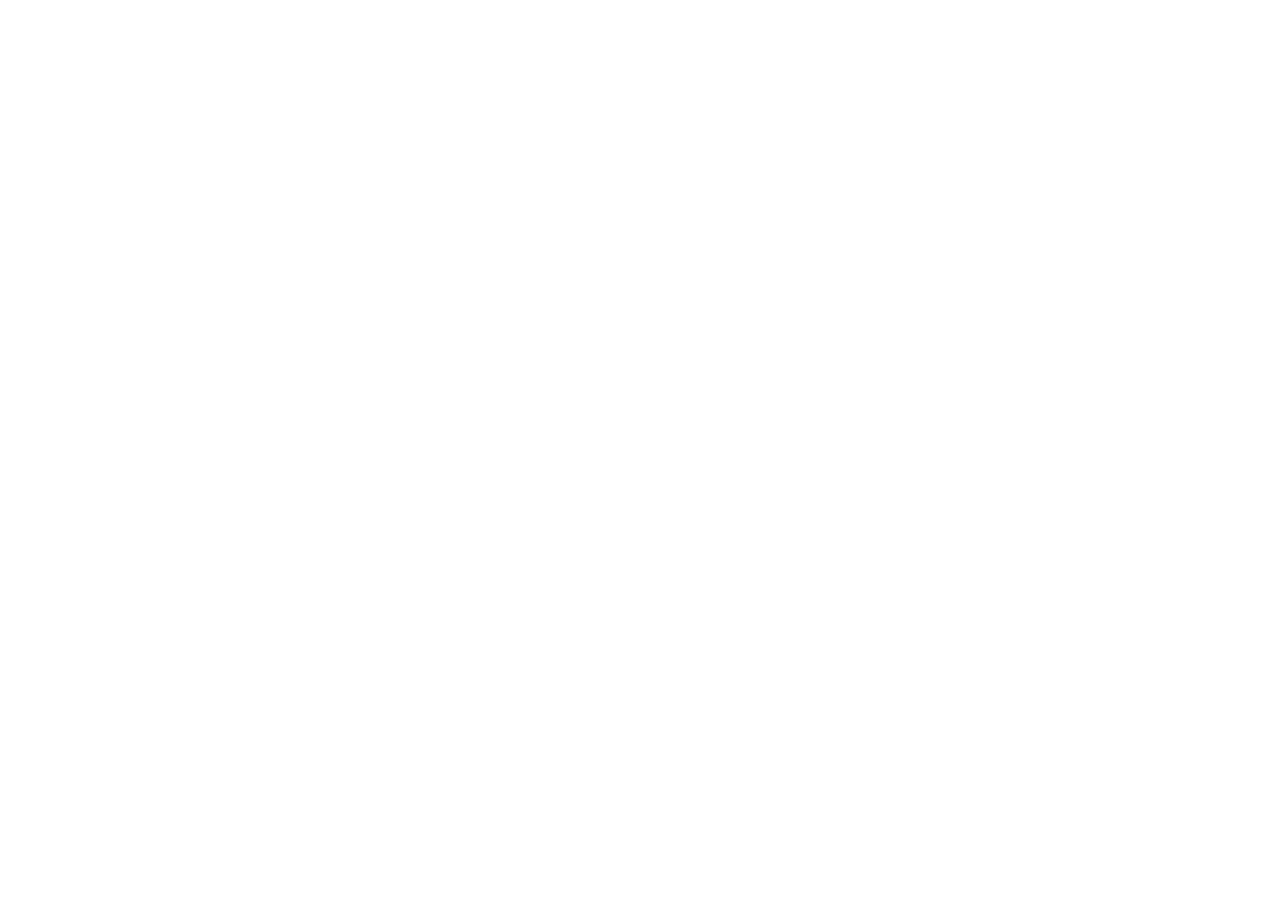
==== index.html @ 9cf0598d "created the basic html files and added css foler and file then added boilerplate" ====
<!DOCTYPE html>
<!--[if lt IE 7]>      <html class="no-js lt-ie9 lt-ie8 lt-ie7"> <![endif]-->
<!--[if IE 7]>         <html class="no-js lt-ie9 lt-ie8"> <![endif]-->
<!--[if IE 8]>         <html class="no-js lt-ie9"> <![endif]-->
<!--[if gt IE 8]><!--> <html class="no-js"> <!--<![endif]-->
    <head>
        <meta charset="utf-8">
        <meta http-equiv="X-UA-Compatible" content="IE=edge">
        <title></title>
        <meta name="description" content="">
        <meta name="viewport" content="width=device-width, initial-scale=1">
        <link rel="stylesheet" href="">
    </head>
    <body>
        <!--[if lt IE 7]>
            <p class="browsehappy">You are using an <strong>outdated</strong> browser. Please <a href="#">upgrade your browser</a> to improve your experience.</p>
        <![endif]-->
        
        <script src="" async defer></script>
    </body>
</html>
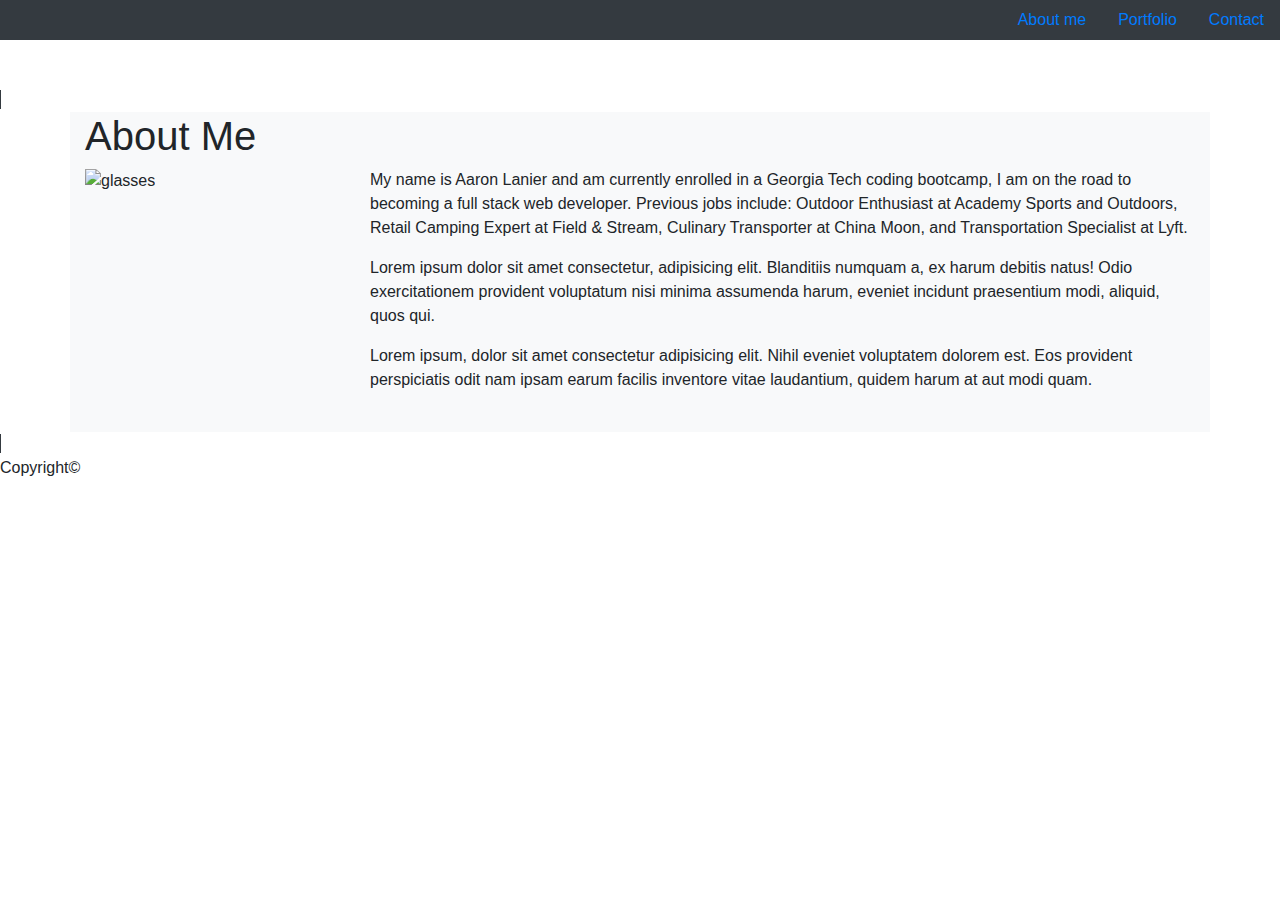
==== commit 93612b87: "edited" ====
--- a/index.html
+++ b/index.html
@@ -2,20 +2,116 @@
 <!--[if lt IE 7]>      <html class="no-js lt-ie9 lt-ie8 lt-ie7"> <![endif]-->
 <!--[if IE 7]>         <html class="no-js lt-ie9 lt-ie8"> <![endif]-->
 <!--[if IE 8]>         <html class="no-js lt-ie9"> <![endif]-->
-<!--[if gt IE 8]><!--> <html class="no-js"> <!--<![endif]-->
-    <head>
-        <meta charset="utf-8">
-        <meta http-equiv="X-UA-Compatible" content="IE=edge">
-        <title></title>
-        <meta name="description" content="">
-        <meta name="viewport" content="width=device-width, initial-scale=1">
-        <link rel="stylesheet" href="">
-    </head>
-    <body>
-        <!--[if lt IE 7]>
-            <p class="browsehappy">You are using an <strong>outdated</strong> browser. Please <a href="#">upgrade your browser</a> to improve your experience.</p>
-        <![endif]-->
-        
-        <script src="" async defer></script>
-    </body>
+<!--[if gt IE 8]><!-->
+<html class="no-js">
+<!--<![endif]-->
+
+<head>
+    <meta charset="utf-8">
+    <meta http-equiv="X-UA-Compatible" content="IE=edge">
+    <title>AaronLanier</title>
+    <meta name="description" content="">
+    <meta name="viewport" content="width=device-width, initial-scale=1">
+    <link rel="stylesheet" href="C:\Users\Aaron Lanier\gt\sandbox\Bootstrap-Portfolio\css\style.css">
+    <link rel="stylesheet" href="https://stackpath.bootstrapcdn.com/bootstrap/4.3.1/css/bootstrap.min.css"
+        integrity="sha384-ggOyR0iXCbMQv3Xipma34MD+dH/1fQ784/j6cY/iJTQUOhcWr7x9JvoRxT2MZw1T" crossorigin="anonymous">
+
+</head>
+
+<body
+    background="C:\Users\Aaron Lanier\gt\sandbox\AaronLanier.github.io\assets\images\3840x2160-3073615-birds-eye-view_forest_green_nature_trees.jpg">
+
+    <!-- <header id="header">
+                    <div id="container">
+                     <div id="yourName">
+                        <h1>Aaron Lanier</h1>
+                     </div>
+                    <nav>
+                         <ul>
+                            <li><a href="C:\Users\Aaron Lanier\gt\sandbox\AaronLanier.github.io\index.html">About</a></li>
+                            <li><a href="C:\Users\Aaron Lanier\gt\sandbox\AaronLanier.github.io\portfolio.html">Portfolio</a></li>
+                            <li><a href="C:\Users\Aaron Lanier\gt\sandbox\AaronLanier.github.io\contact.html">Contact</a></li>
+                        </ul>
+                    </nav>
+                </div>
+                 </header> -->
+    <div class="row-sm-12">
+        <div class="navbar-dark bg-dark">
+
+            <ul class="nav justify-content-end">
+                <li class="nav-item">
+                    <a class="nav-link active"
+                        href="C:\Users\Aaron Lanier\gt\sandbox\Bootstrap-Portfolio\index.html">About me</a>
+                </li>
+                <li class="nav-item">
+                    <a class="nav-link"
+                        href="C:\Users\Aaron Lanier\gt\sandbox\Bootstrap-Portfolio\portfolio.html">Portfolio</a>
+                </li>
+                <li class="nav-item">
+                    <a class="nav-link"
+                        href="C:\Users\Aaron Lanier\gt\sandbox\Bootstrap-Portfolio\contact.html">Contact</a>
+                </li>
+
+            </ul>
+        </div>
+    </div>
+    <!-- <ul class="nav justify-content-end">
+                        <li class="nav-item">
+                                <a class="nav-link active" href="C:\Users\Aaron Lanier\gt\sandbox\Bootstrap-Portfolio\index.html">About me</a>
+                        </li>
+                        <li class="nav-item">
+                                <a class="nav-link" href="C:\Users\Aaron Lanier\gt\sandbox\Bootstrap-Portfolio\portfolio.html">Portfolio</a>
+                        </li>
+                        <li class="nav-item">
+                                <a class="nav-link" href="C:\Users\Aaron Lanier\gt\sandbox\Bootstrap-Portfolio\contact.html">Contact</a>
+                        </li>
+                       
+                      </ul> -->
+    <br><br>
+    <span class="border border-dark">
+        <div class="container bg-light" ;>
+            <h1>About Me</h1>
+
+            <div class="row">
+
+                <div class="col-sm-3">
+                    <img alt="glasses"
+                        src="C:\Users\Aaron Lanier\gt\sandbox\AaronLanier.github.io\assets\images\Screenshot_20180320-225519 (2).png"
+                        width="100%">
+
+                </div>
+
+                <div class="col-sm-9" >
+                    <p>
+                        My name is Aaron Lanier and am currently enrolled in a Georgia Tech coding bootcamp, I am on the
+                        road to becoming a full stack web developer. Previous jobs include: Outdoor Enthusiast at
+                        Academy Sports and Outdoors, Retail Camping Expert at Field & Stream, Culinary Transporter at
+                        China Moon, and Transportation Specialist at Lyft.
+                    </p>
+
+                    <p>
+                        Lorem ipsum dolor sit amet consectetur, adipisicing elit. Blanditiis numquam a, ex harum debitis
+                        natus! Odio exercitationem provident voluptatum nisi minima assumenda harum, eveniet incidunt
+                        praesentium modi, aliquid, quos qui.
+                    </p>
+                    <p>
+                        Lorem ipsum, dolor sit amet consectetur adipisicing elit. Nihil eveniet voluptatem dolorem est.
+                        Eos provident perspiciatis odit nam ipsam earum facilis inventore vitae laudantium, quidem harum
+                        at aut modi quam.
+                    </p>
+                    <br>
+                </div>
+
+            </div>
+
+
+        </div>
+    </span>
+
+    <footer id="footer">
+        <p>Copyright©</p>
+    </footer>
+
+</body>
+
 </html>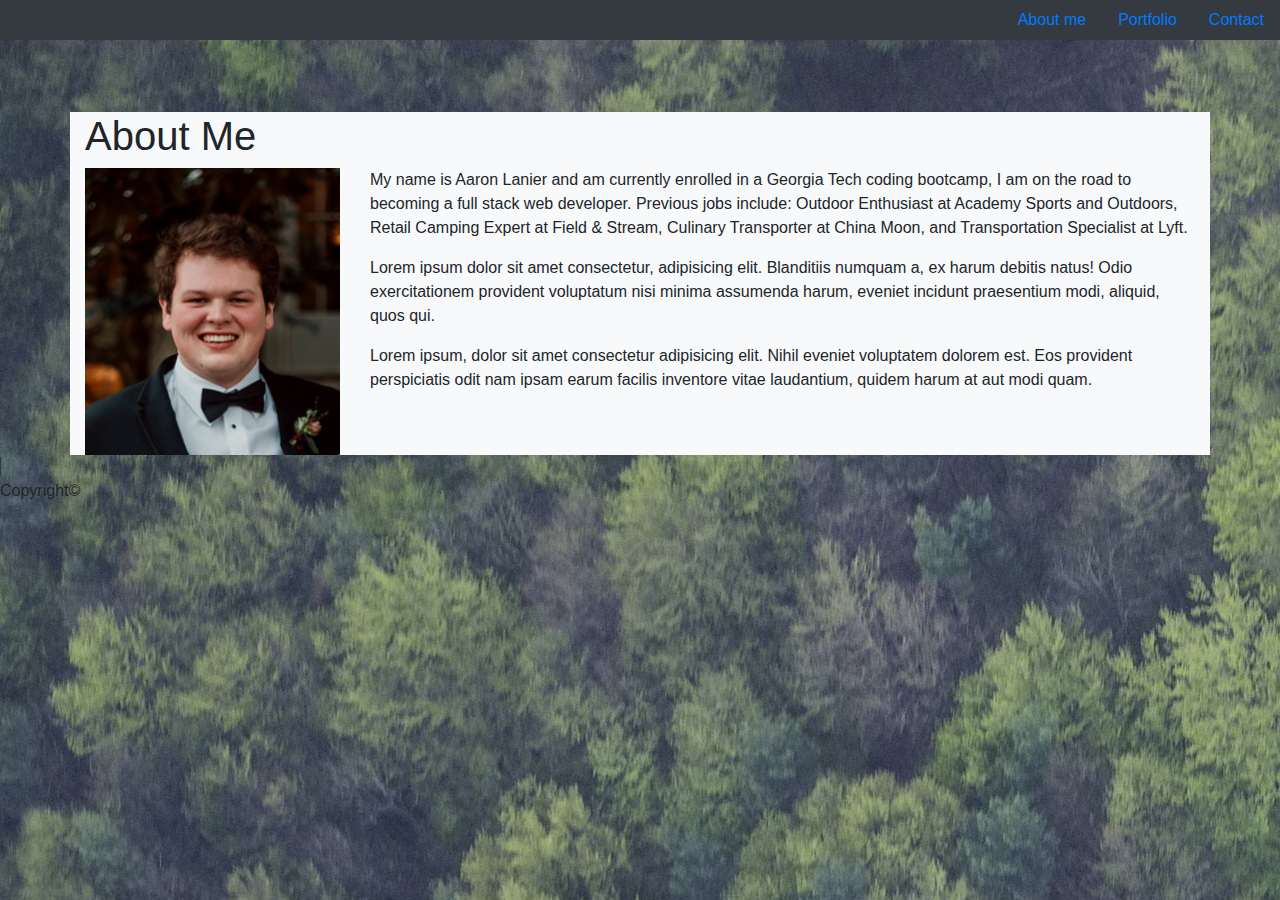
==== commit 8731427d: "changed all paths to relative" ====
--- a/index.html
+++ b/index.html
@@ -18,8 +18,7 @@
 
 </head>
 
-<body
-    background="C:\Users\Aaron Lanier\gt\sandbox\AaronLanier.github.io\assets\images\3840x2160-3073615-birds-eye-view_forest_green_nature_trees.jpg">
+<body background="images\3840x2160-3073615-birds-eye-view_forest_green_nature_trees.jpg">
 
     <!-- <header id="header">
                     <div id="container">
@@ -41,15 +40,15 @@
             <ul class="nav justify-content-end">
                 <li class="nav-item">
                     <a class="nav-link active"
-                        href="C:\Users\Aaron Lanier\gt\sandbox\Bootstrap-Portfolio\index.html">About me</a>
+                        href="index.html">About me</a>
                 </li>
                 <li class="nav-item">
                     <a class="nav-link"
-                        href="C:\Users\Aaron Lanier\gt\sandbox\Bootstrap-Portfolio\portfolio.html">Portfolio</a>
+                        href="portfolio.html">Portfolio</a>
                 </li>
                 <li class="nav-item">
                     <a class="nav-link"
-                        href="C:\Users\Aaron Lanier\gt\sandbox\Bootstrap-Portfolio\contact.html">Contact</a>
+                        href="contact.html">Contact</a>
                 </li>
 
             </ul>
@@ -76,7 +75,7 @@
 
                 <div class="col-sm-3">
                     <img alt="glasses"
-                        src="C:\Users\Aaron Lanier\gt\sandbox\AaronLanier.github.io\assets\images\Screenshot_20180320-225519 (2).png"
+                        src="images\Screenshot_20180320-225519 (2).png"
                         width="100%">
 
                 </div>
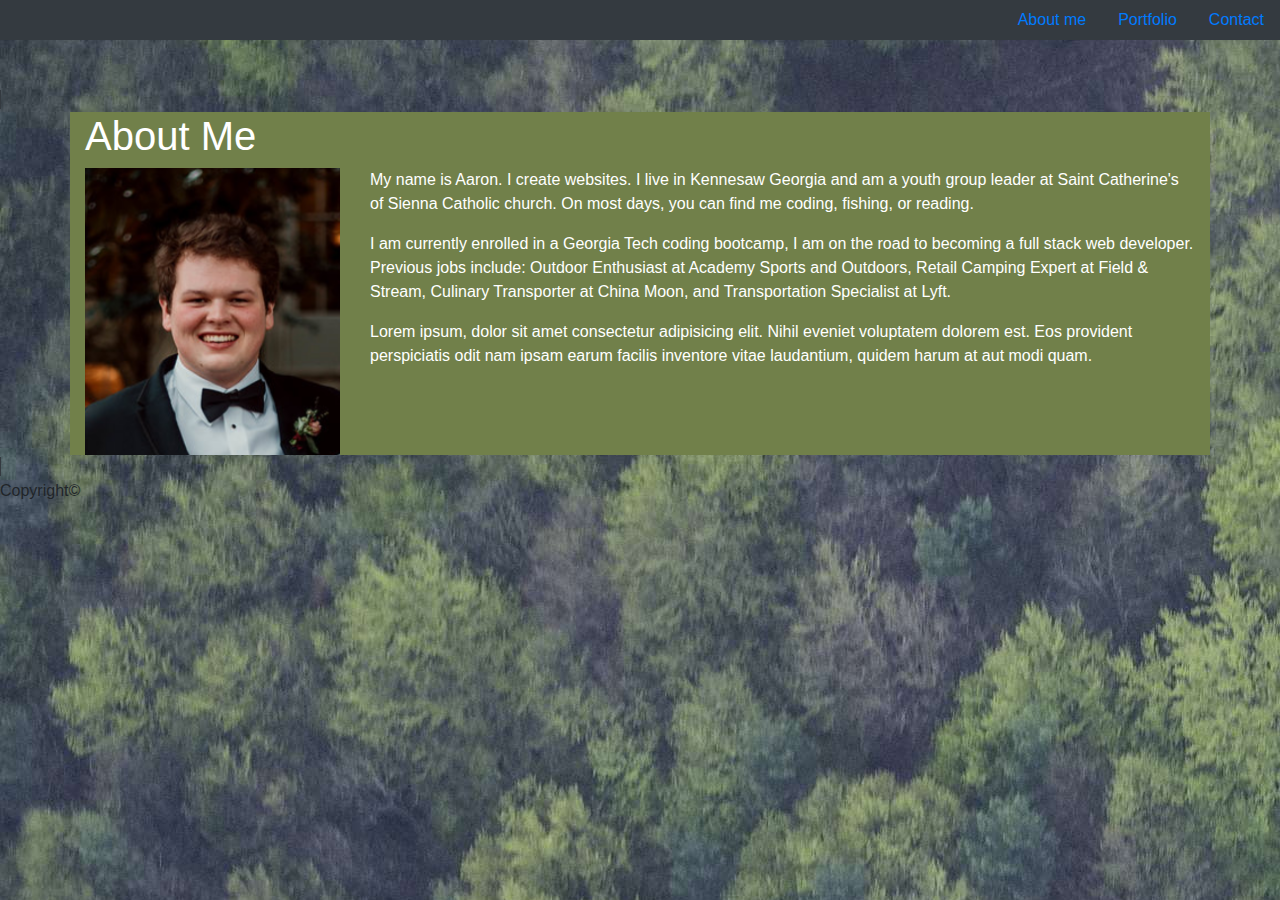
==== commit ab7235e2: "added mongo scraper to portfolio" ====
--- a/index.html
+++ b/index.html
@@ -12,7 +12,8 @@
     <title>AaronLanier</title>
     <meta name="description" content="">
     <meta name="viewport" content="width=device-width, initial-scale=1">
-    <link rel="stylesheet" href="C:\Users\Aaron Lanier\gt\sandbox\Bootstrap-Portfolio\css\style.css">
+    <link rel="stylesheet" href="css\reset.css">
+    <link rel="stylesheet" href="css\style.css">
     <link rel="stylesheet" href="https://stackpath.bootstrapcdn.com/bootstrap/4.3.1/css/bootstrap.min.css"
         integrity="sha384-ggOyR0iXCbMQv3Xipma34MD+dH/1fQ784/j6cY/iJTQUOhcWr7x9JvoRxT2MZw1T" crossorigin="anonymous">
 
@@ -68,7 +69,7 @@
                       </ul> -->
     <br><br>
     <span class="border border-dark">
-        <div class="container bg-light" ;>
+        <div class="container" id ="aboutBody">
             <h1>About Me</h1>
 
             <div class="row">
@@ -82,16 +83,15 @@
 
                 <div class="col-sm-9" >
                     <p>
-                        My name is Aaron Lanier and am currently enrolled in a Georgia Tech coding bootcamp, I am on the
-                        road to becoming a full stack web developer. Previous jobs include: Outdoor Enthusiast at
-                        Academy Sports and Outdoors, Retail Camping Expert at Field & Stream, Culinary Transporter at
-                        China Moon, and Transportation Specialist at Lyft.
+                        My name is Aaron. I create websites. I live in Kennesaw Georgia and am a youth group leader at Saint Catherine's of Sienna Catholic church. On most days, you can find me coding, fishing, or reading.
                     </p>
 
                     <p>
-                        Lorem ipsum dolor sit amet consectetur, adipisicing elit. Blanditiis numquam a, ex harum debitis
-                        natus! Odio exercitationem provident voluptatum nisi minima assumenda harum, eveniet incidunt
-                        praesentium modi, aliquid, quos qui.
+                        I am currently enrolled in a Georgia Tech coding bootcamp, I am on the
+                        road to becoming a full stack web developer. 
+                        Previous jobs include: Outdoor Enthusiast at
+                        Academy Sports and Outdoors, Retail Camping Expert at Field & Stream, Culinary Transporter at
+                        China Moon, and Transportation Specialist at Lyft.
                     </p>
                     <p>
                         Lorem ipsum, dolor sit amet consectetur adipisicing elit. Nihil eveniet voluptatem dolorem est.
